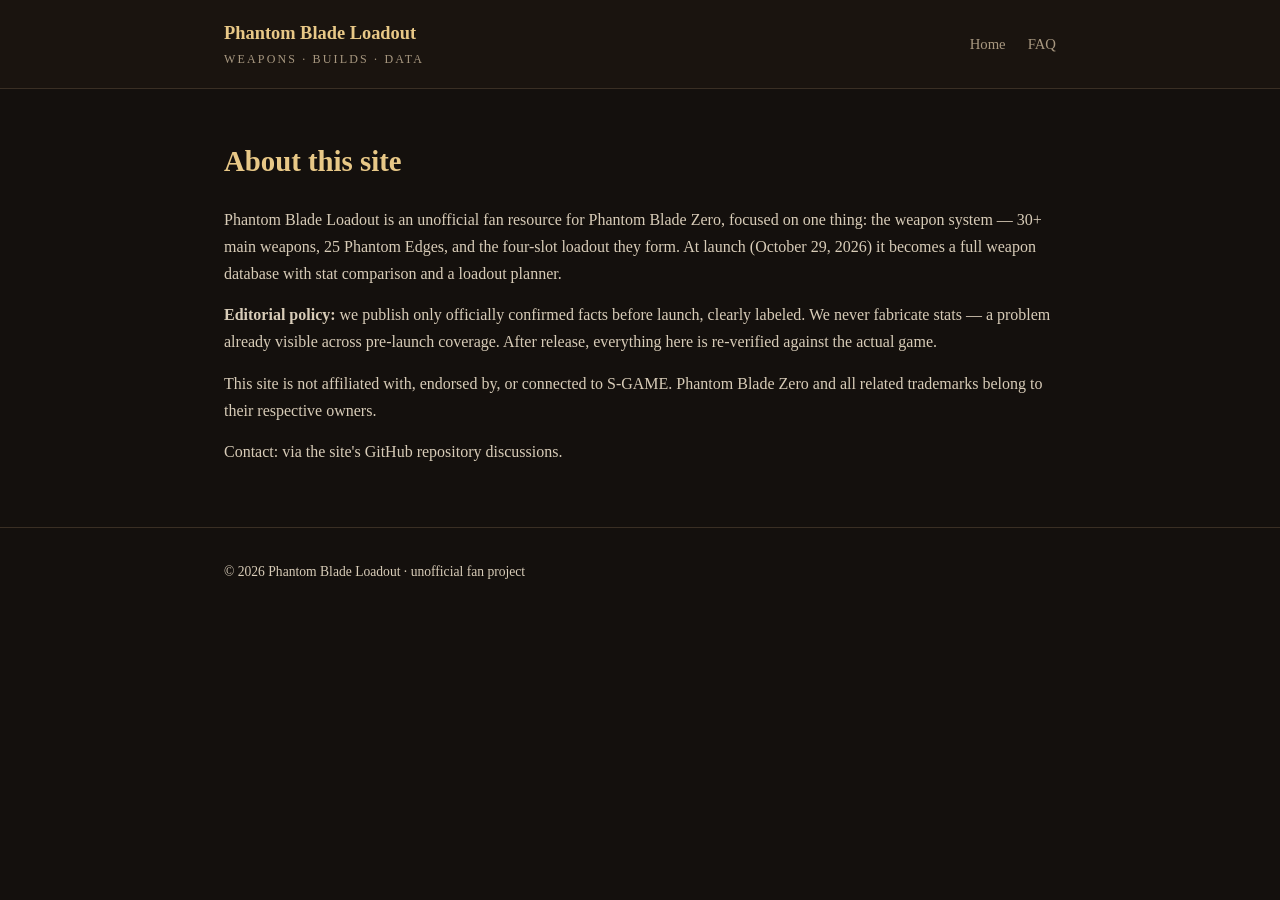
==== site/about/index.html @ bf23c526 "PBZ loadout shell site: 6 pages, official-facts-only policy, sitemap+robots" ====
<!DOCTYPE html>
<html lang="en">
<head>
<meta charset="UTF-8">
<meta name="viewport" content="width=device-width, initial-scale=1.0">
<title>About — Phantom Blade Loadout</title>
<meta name="description" content="About Phantom Blade Loadout: an unofficial Phantom Blade Zero weapon database and loadout planner, built on verified data only.">
<link rel="canonical" href="https://pbz-loadout.pages.dev/about/">
<meta name="robots" content="noindex, follow">
<style>
:root{--bg:#14100d;--surface:#1e1813;--border:#3a2f24;--text:#ece4d8;--muted:#a89880;--accent:#d4a24e;--gold:#e8c887}
*{margin:0;padding:0;box-sizing:border-box}
body{font-family:Georgia,serif;background:var(--bg);color:var(--text);line-height:1.7}
.wrap{max-width:880px;margin:0 auto;padding:0 24px}
header{border-bottom:1px solid var(--border);background:#1a140f}
header .wrap{display:flex;align-items:center;justify-content:space-between;padding:18px 24px}
.logo{font-weight:700;font-size:1.15rem;color:var(--gold);text-decoration:none}
.logo span{color:var(--muted);font-weight:400;font-size:.75rem;display:block;letter-spacing:.18em;text-transform:uppercase}
nav a{color:var(--muted);text-decoration:none;margin-left:22px;font-size:.92rem}
main{padding:48px 0}
h1{font-size:1.8rem;margin-bottom:20px;color:var(--gold)}
p{margin-bottom:14px;color:#d8ccb8}
footer{border-top:1px solid var(--border);padding:32px 0;color:var(--muted);font-size:.85rem}
</style>
</head>
<body>
<header><div class="wrap">
  <a class="logo" href="/">Phantom Blade Loadout<span>weapons · builds · data</span></a>
  <nav><a href="/">Home</a><a href="/faq/">FAQ</a></nav>
</div></header>
<main><div class="wrap">
  <h1>About this site</h1>
  <p>Phantom Blade Loadout is an unofficial fan resource for Phantom Blade Zero, focused on one thing: the weapon system — 30+ main weapons, 25 Phantom Edges, and the four-slot loadout they form. At launch (October 29, 2026) it becomes a full weapon database with stat comparison and a loadout planner.</p>
  <p><b>Editorial policy:</b> we publish only officially confirmed facts before launch, clearly labeled. We never fabricate stats — a problem already visible across pre-launch coverage. After release, everything here is re-verified against the actual game.</p>
  <p>This site is not affiliated with, endorsed by, or connected to S-GAME. Phantom Blade Zero and all related trademarks belong to their respective owners.</p>
  <p>Contact: via the site's GitHub repository discussions.</p>
</div></main>
<footer><div class="wrap"><p>© 2026 Phantom Blade Loadout · unofficial fan project</p></div></footer>
</body>
</html>
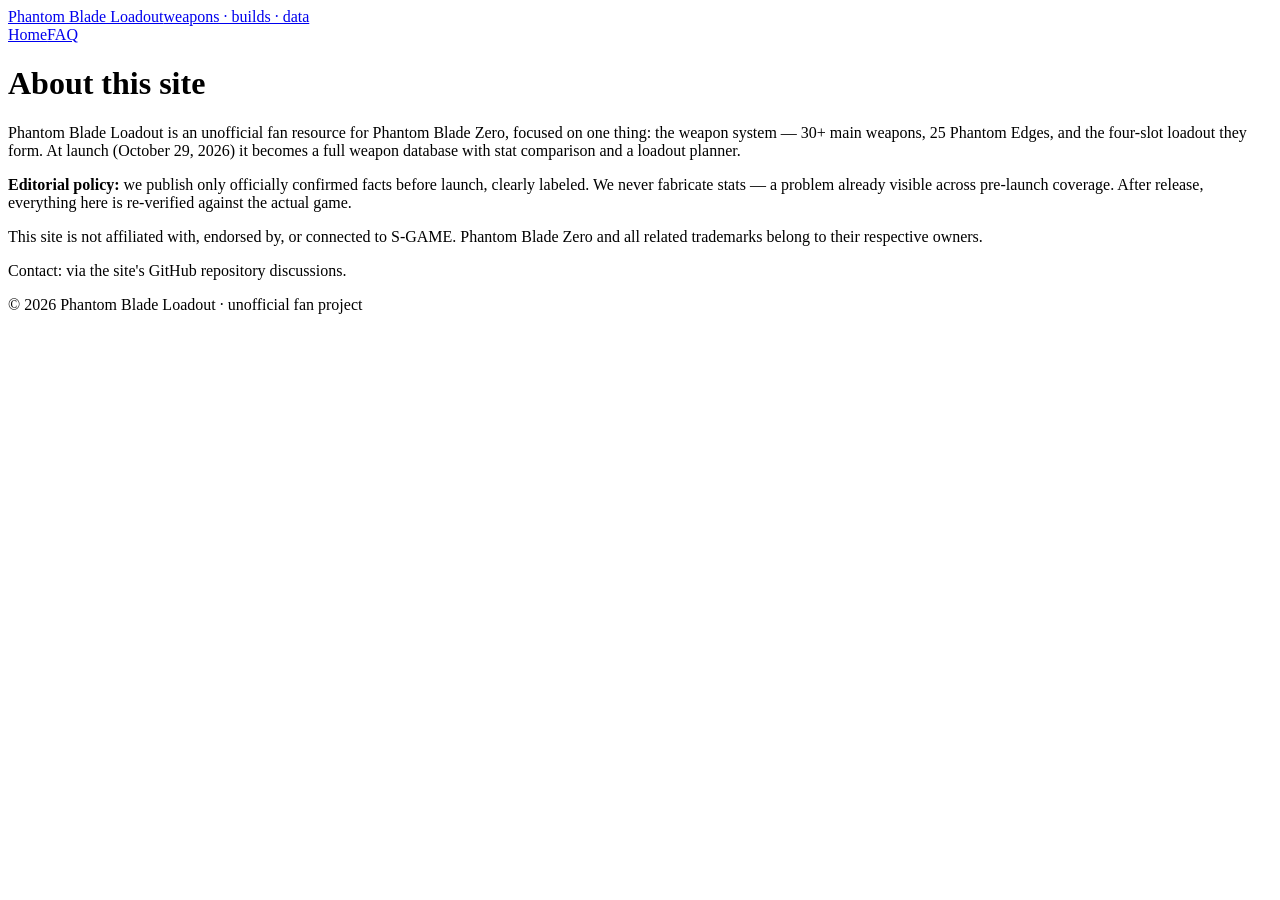
==== commit 13195b25: "redesign: Kung-Fu Punk design system v2 (ink black + cinnabar + Cinzel/Crimson/JetBrains Mono, brush" ====
--- a/site/about/index.html
+++ b/site/about/index.html
@@ -6,22 +6,11 @@
 <title>About — Phantom Blade Loadout</title>
 <meta name="description" content="About Phantom Blade Loadout: an unofficial Phantom Blade Zero weapon database and loadout planner, built on verified data only.">
 <link rel="canonical" href="https://pbz-loadout.pages.dev/about/">
+<link rel="preconnect" href="https://fonts.googleapis.com">
+<link rel="preconnect" href="https://fonts.gstatic.com" crossorigin>
+<link href="https://fonts.googleapis.com/css2?family=Cinzel:wght@600;700&family=Crimson+Pro:ital,wght@0,400;0,600;1,400&family=JetBrains+Mono:wght@400;700&display=swap" rel="stylesheet">
+<link rel="stylesheet" href="/assets/style.css">
 <meta name="robots" content="noindex, follow">
-<style>
-:root{--bg:#14100d;--surface:#1e1813;--border:#3a2f24;--text:#ece4d8;--muted:#a89880;--accent:#d4a24e;--gold:#e8c887}
-*{margin:0;padding:0;box-sizing:border-box}
-body{font-family:Georgia,serif;background:var(--bg);color:var(--text);line-height:1.7}
-.wrap{max-width:880px;margin:0 auto;padding:0 24px}
-header{border-bottom:1px solid var(--border);background:#1a140f}
-header .wrap{display:flex;align-items:center;justify-content:space-between;padding:18px 24px}
-.logo{font-weight:700;font-size:1.15rem;color:var(--gold);text-decoration:none}
-.logo span{color:var(--muted);font-weight:400;font-size:.75rem;display:block;letter-spacing:.18em;text-transform:uppercase}
-nav a{color:var(--muted);text-decoration:none;margin-left:22px;font-size:.92rem}
-main{padding:48px 0}
-h1{font-size:1.8rem;margin-bottom:20px;color:var(--gold)}
-p{margin-bottom:14px;color:#d8ccb8}
-footer{border-top:1px solid var(--border);padding:32px 0;color:var(--muted);font-size:.85rem}
-</style>
 </head>
 <body>
 <header><div class="wrap">
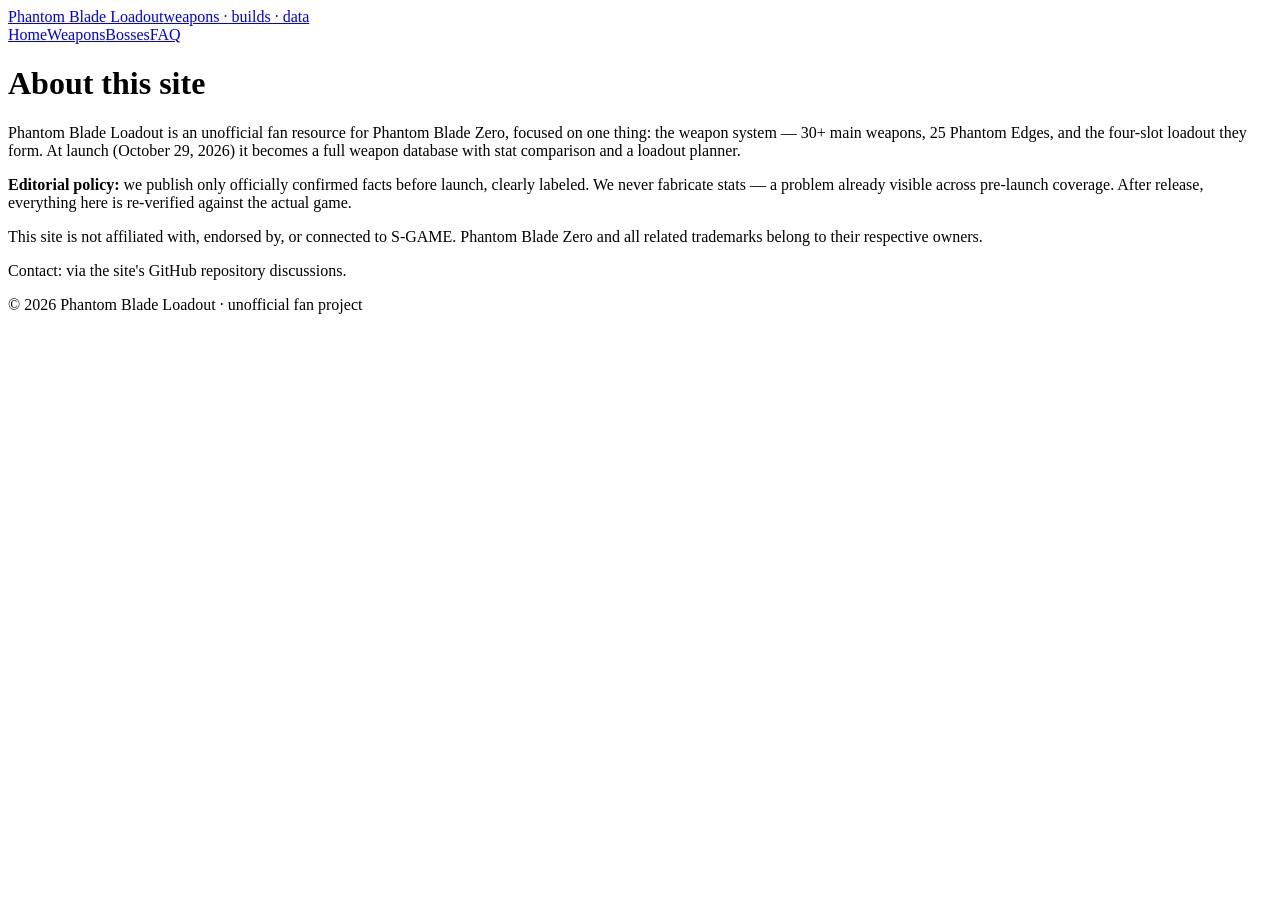
==== commit 6da6215c: "fix: unify nav with Bosses link across all pages" ====
--- a/site/about/index.html
+++ b/site/about/index.html
@@ -5,7 +5,19 @@
 <meta name="viewport" content="width=device-width, initial-scale=1.0">
 <title>About — Phantom Blade Loadout</title>
 <meta name="description" content="About Phantom Blade Loadout: an unofficial Phantom Blade Zero weapon database and loadout planner, built on verified data only.">
-<link rel="canonical" href="https://pbz-loadout.pages.dev/about/">
+<link rel="canonical" href="https://www.pbzloadout.xyz/about/">
+<meta property="og:type" content="article">
+<meta property="og:site_name" content="PBZ Loadout">
+<meta property="og:title" content="About — Phantom Blade Loadout">
+<meta property="og:description" content="About Phantom Blade Loadout: an unofficial Phantom Blade Zero weapon database and loadout planner, built on ve">
+<meta property="og:url" content="https://www.pbzloadout.xyz/about/">
+<meta property="og:image" content="https://www.pbzloadout.xyz/assets/img/hero-keyart.webp">
+<meta name="twitter:card" content="summary_large_image">
+<meta name="twitter:title" content="About — Phantom Blade Loadout">
+<meta name="twitter:description" content="About Phantom Blade Loadout: an unofficial Phantom Blade Zero weapon database and loadout planner, built on ve">
+<meta name="twitter:image" content="https://www.pbzloadout.xyz/assets/img/hero-keyart.webp">
+<link rel="icon" href="data:image/svg+xml,<svg xmlns='http://www.w3.org/2000/svg' viewBox='0 0 100 100'><text y='.9em' font-size='90'>⚔️</text></svg>">
+
 <link rel="preconnect" href="https://fonts.googleapis.com">
 <link rel="preconnect" href="https://fonts.gstatic.com" crossorigin>
 <link href="https://fonts.googleapis.com/css2?family=Cinzel:wght@600;700&family=Crimson+Pro:ital,wght@0,400;0,600;1,400&family=JetBrains+Mono:wght@400;700&display=swap" rel="stylesheet">
@@ -15,7 +27,7 @@
 <body>
 <header><div class="wrap">
   <a class="logo" href="/">Phantom Blade Loadout<span>weapons · builds · data</span></a>
-  <nav><a href="/">Home</a><a href="/faq/">FAQ</a></nav>
+  <nav><a href="/">Home</a><a href="/weapons/">Weapons</a><a href="/bosses/">Bosses</a><a href="/faq/">FAQ</a></nav>
 </div></header>
 <main><div class="wrap">
   <h1>About this site</h1>
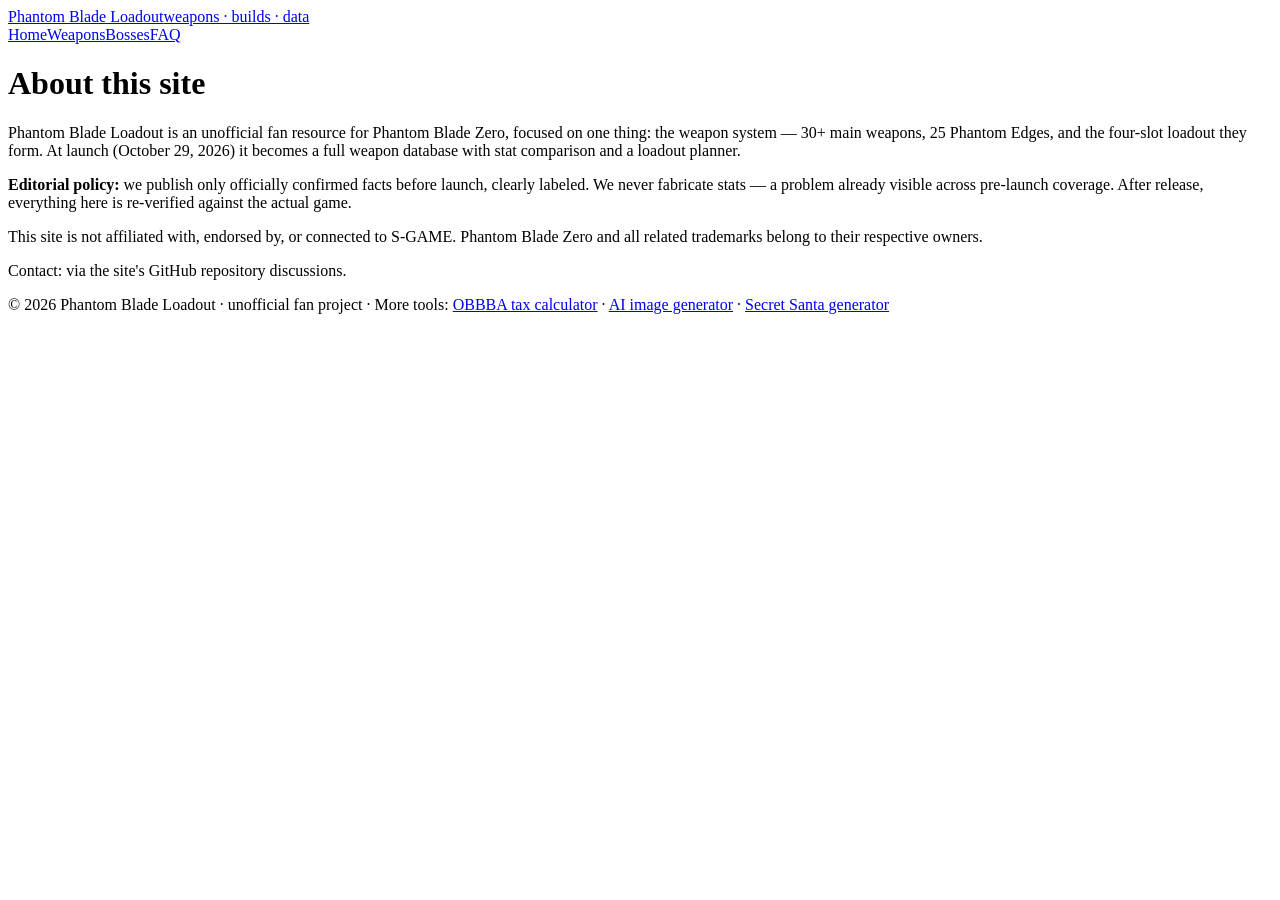
==== commit 8b84c7b2: "launch prep: pre-order guide page, fix footer cross-links (obbba/pixbanana domains), sitemap 10 urls" ====
--- a/site/about/index.html
+++ b/site/about/index.html
@@ -36,6 +36,6 @@
   <p>This site is not affiliated with, endorsed by, or connected to S-GAME. Phantom Blade Zero and all related trademarks belong to their respective owners.</p>
   <p>Contact: via the site's GitHub repository discussions.</p>
 </div></main>
-<footer><div class="wrap"><p>© 2026 Phantom Blade Loadout · unofficial fan project</p></div></footer>
+<footer><div class="wrap"><p>© 2026 Phantom Blade Loadout · unofficial fan project · More tools: <a href="https://obbbacalculators.com">OBBBA tax calculator</a> · <a href="https://pixbanana.xyz">AI image generator</a> · <a href="https://elfdraw.xyz">Secret Santa generator</a></p></div></footer>
 </body>
 </html>
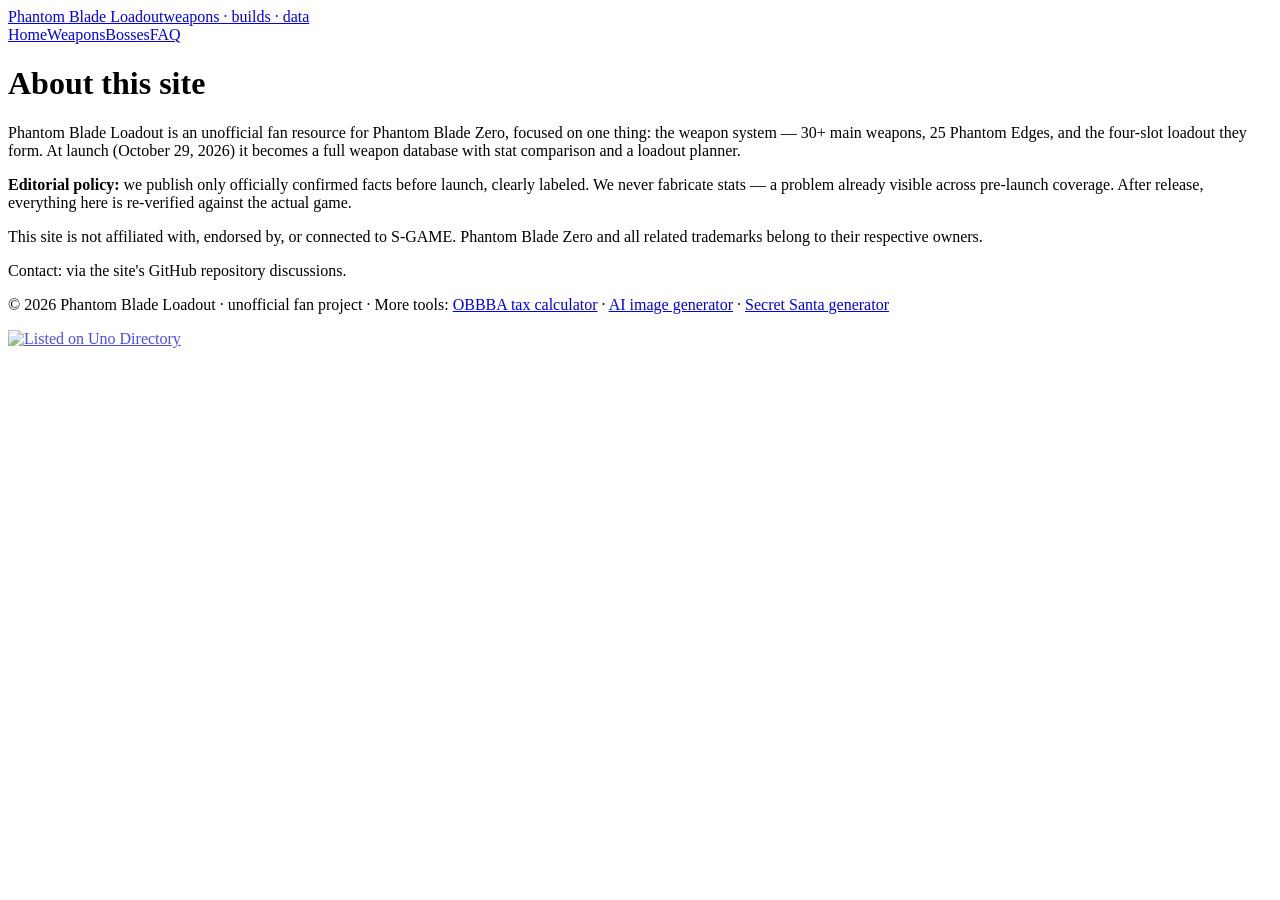
==== commit 9352cd26: "add uno.directory badge (free listing backlink)" ====
--- a/site/about/index.html
+++ b/site/about/index.html
@@ -36,6 +36,7 @@
   <p>This site is not affiliated with, endorsed by, or connected to S-GAME. Phantom Blade Zero and all related trademarks belong to their respective owners.</p>
   <p>Contact: via the site's GitHub repository discussions.</p>
 </div></main>
-<footer><div class="wrap"><p>© 2026 Phantom Blade Loadout · unofficial fan project · More tools: <a href="https://obbbacalculators.com">OBBBA tax calculator</a> · <a href="https://pixbanana.xyz">AI image generator</a> · <a href="https://elfdraw.xyz">Secret Santa generator</a></p></div></footer>
+<footer><div class="wrap"><p>© 2026 Phantom Blade Loadout · unofficial fan project · More tools: <a href="https://obbbacalculators.com">OBBBA tax calculator</a> · <a href="https://pixbanana.xyz">AI image generator</a> · <a href="https://elfdraw.xyz">Secret Santa generator</a></p></div>  <p style="margin:8px 0 0"><a href="https://uno.directory" target="_blank" rel="noopener" style="opacity:.7"><img src="https://uno.directory/uno-directory.svg" alt="Listed on Uno Directory" width="120" height="30" loading="lazy" /></a></p>
+</footer>
 </body>
 </html>
